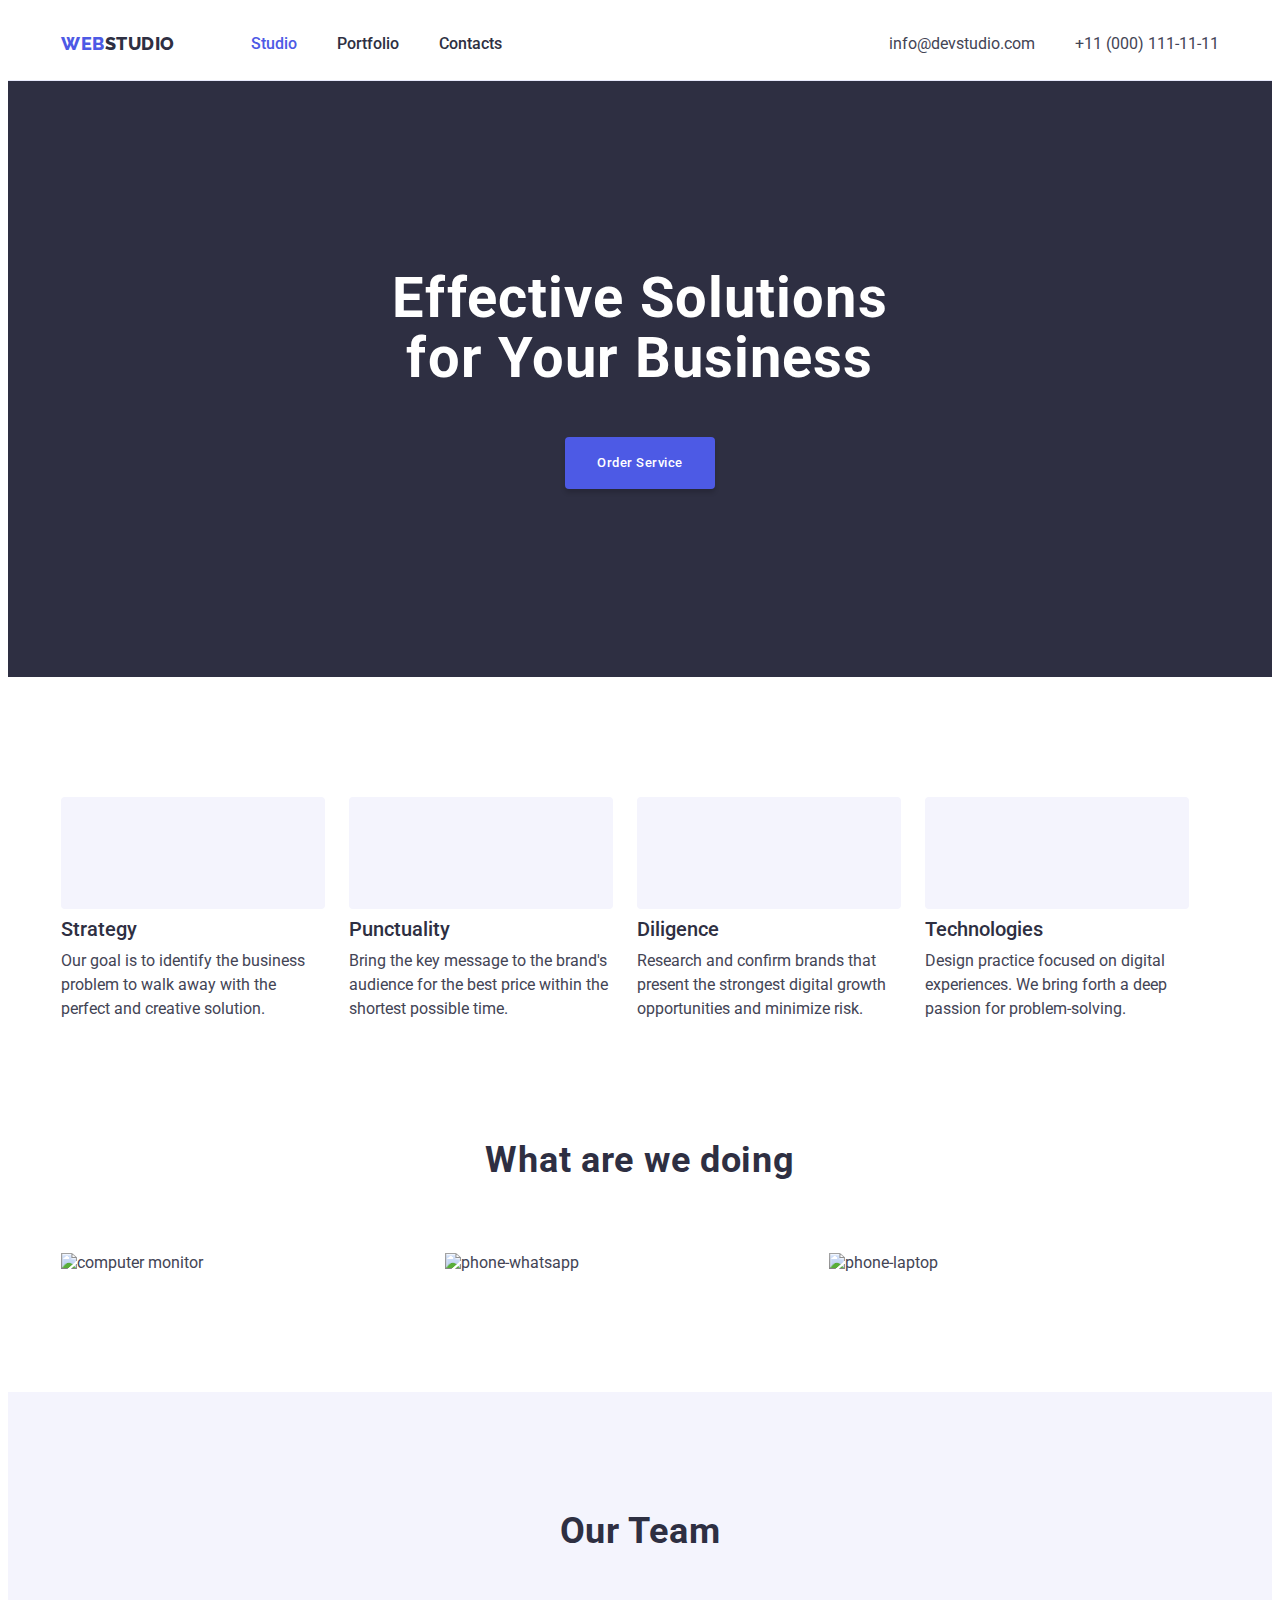
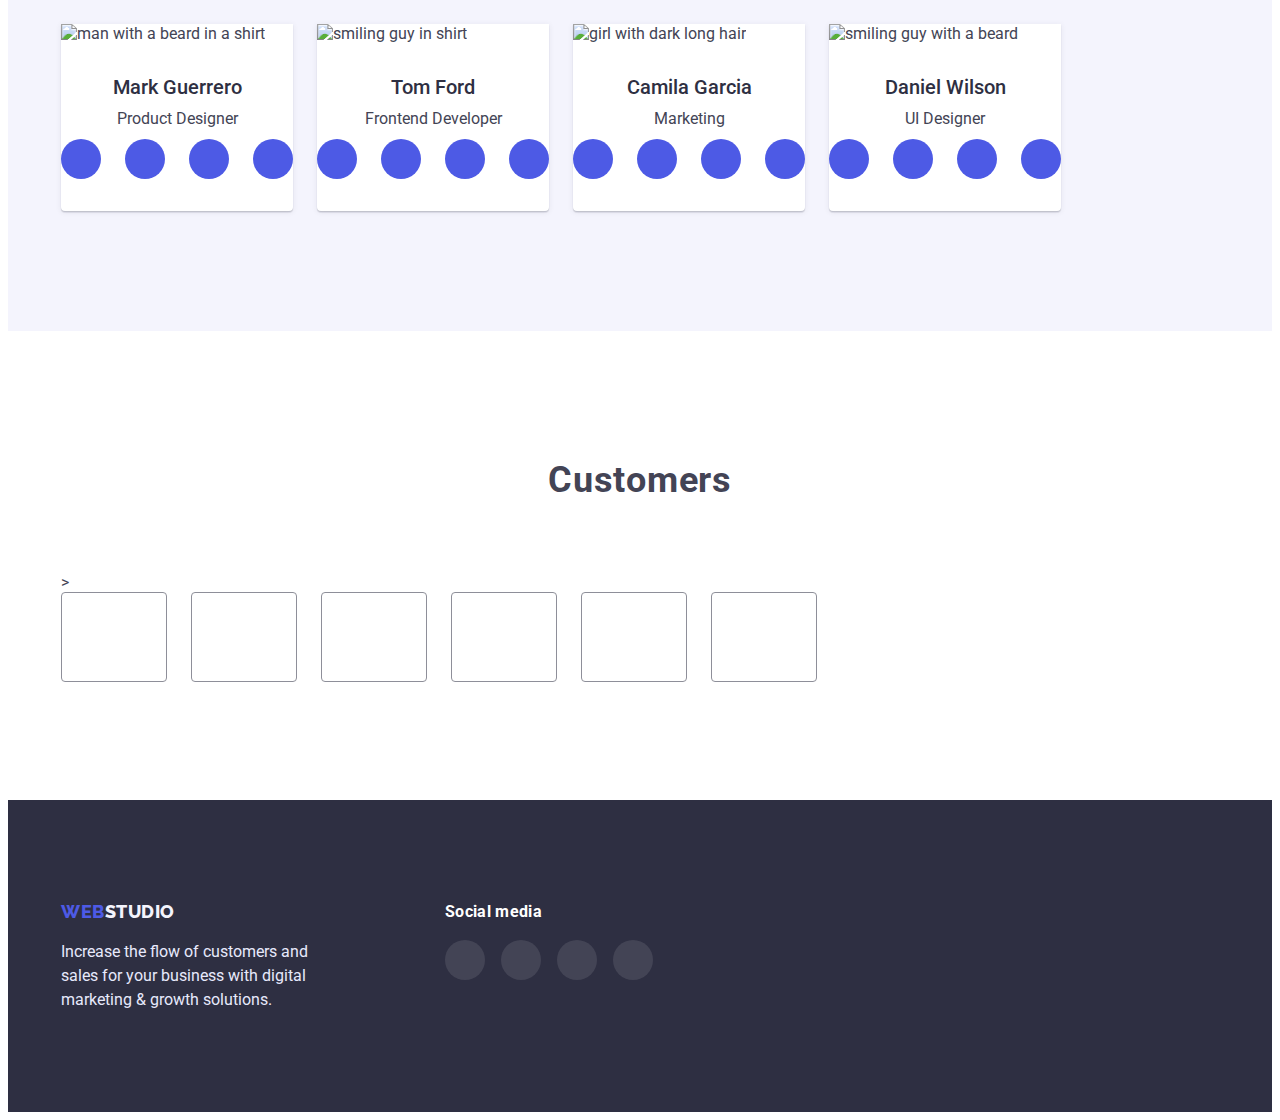
==== index.html @ fc697bbf "svg update" ====
<!DOCTYPE html>
<html lang="en">
<head>
    <meta charset="UTF-8">
    <meta http-equiv="X-UA-Compatible" content="IE=edge">
    <meta name="viewport" content="width=device-width, initial-scale=1.0">
    <title>Studio</title>
    <link rel="preconnect" href="https://fonts.googleapis.com">
    <link rel="preconnect" href="https://fonts.gstatic.com" crossorigin>
    <link href="https://fonts.googleapis.com/css2?family=Raleway:wght@800&family=Roboto:wght@400;500;700&display=swap" rel="stylesheet">
    <link rel="stylesheet" href="https://cdnjs.cloudflare.com/ajax/libs/modern-normalize/1.1.0/modern-normalize.min.css" integrity="sha512-wpPYUAdjBVSE4KJnH1VR1HeZfpl1ub8YT/NKx4PuQ5NmX2tKuGu6U/JRp5y+Y8XG2tV+wKQpNHVUX03MfMFn9Q==" crossorigin="anonymous" referrerpolicy="no-referrer" />
    <link rel="stylesheet" href="./css/styles.css" />
</head>
<body>
    <header class="header">
        <div class="container header-container">
    <nav class="header-navigation">
    <a class="header-logo logo link" href="./index.html">WEB<span class="logo-color">STUDIO</span></a>
<ul class="header-list list">
    <li class="header-item"><a class="header-link current" href="./index.html">Studio</a></li>
    <li class="header-item"><a class="header-link" href="./portfolio.html">Portfolio</a></li>
    <li class="header-item"><a class="header-link" href="">Contacts</a></li>
</ul>
</nav>
<address class="header-address cont">
    <ul class="address-list list">
    <li class="address-item"><a class="contact-link link" href="mailto:info@devstudio.com">info@devstudio.com</a></li>
    <li class="address-item"><a class="address-link link" href="tel:+110001111111">+11 (000) 111-11-11</a></li>
    </ul>
</address>
        </div>
       </header>
    <main>
        <section class="hero">
            <div class="container hero-container">
            <h1 class="hero-title">Effective Solutions for Your Business</h1>
            <button class="hero-btn btn" type="button">Order Service</button>
        </div>
        </section>
        <section class="about">
            <div class="container">
            <h2 class="visually-hidden">Information</h2>
<div class="about-soc-list">
    <ul class="about-icon list">
    <li class="about-item-icon"><svg class="about-soc-item" width="64" height="64">
        <use href="./images/sprite.svg#icon-antenna"></use>
          </svg></li>
    <li class="about-item-icon"><svg class="about-soc-item" width="64" height="64">
        <use href="./images/sprite.svg#icon-clock"></use>
          </svg></li>
    <li class="about-item-icon"><svg class="about-soc-item" width="64" height="64">
        <use href="./images/sprite.svg#icon-diagram"></use>
          </svg></li>
    <li class="about-item-icon"><svg class="about-soc-item" width="64" height="64">
        <use href="./images/sprite.svg#icon-astronaut"></use>
          </svg></li>
    </ul>
</div>
            <ul class="about-list list">
                <li class="about-item">
                    <h3 class="about-title title">Strategy</h3>
                        <p class="about-text text">Our goal is to identify the business problem to walk away with the perfect and creative solution.</p>
                </li>
                <li class="about-item">
                    <h3 class="about-title title">Punctuality</h3>
                        <p class="about-text text">Bring the key message to the brand's audience for the best price within the shortest possible time.</p>
                </li>
                <li class="about-item">
                    <h3 class="about-title title">Diligence</h3>
                        <p class="about-text text">Research and confirm brands that present the strongest digital growth opportunities and minimize risk.</p>
                </li>
                <li class="about-item">
                    <h3 class="about-title title">Technologies</h3>
                        <p class="about-text text">Design practice focused on digital experiences. We bring forth a deep passion for problem-solving.</p>
                </li>
            </ul>
            </div>
        </section>
        <section class="doing">
            <div class="container">
            <h2 class="doing-title">What are we doing</h2>
            <ul class="doing-list list">
            <li class="doing-item"><img class="doing-pic" src="./images/monitor.jpg" alt="computer monitor" width="360"></li>
            <li class="doing-item"><img class="doing-pic" src="./images/phone-whatsapp.jpg" alt="phone-whatsapp" width="360"></li>
            <li class="doing-item"><img class="doing-pic" src="./images/phone-laptop.jpg" alt="phone-laptop" width="360"></li>
            </ul>
            </div>
        </section>
        <section class="team">
            <div class="container">
            <h2 class="team-title">Our Team</h2>
            <ul class="team-list list">
             <li class="team-item"><img src="./images/mark.jpg" alt="man with a beard in a shirt" width="264">
                <div class="team-item-wrap">
                <h3 class="team-title-after title">Mark Guerrero</h3>
                <p class="team-text text">Product Designer</p>
            <ul class="team-soc-list list">
                <li class="team-soc-item"><a class="team-soc-link link" href="">
                    <svg class="team-soc-icon" width="16" height="16">
                        <use href="./images/sprite.svg#icon-instagram1"></use></svg>
                    </a></li>
                <li class="team-soc-item"><a class="team-soc-link link" href="">
                    <svg class="team-soc-icon" width="16" height="16">
                        <use href="./images/sprite.svg#icon-twitter1"></use></svg>
                </a></li>
                <li class="team-soc-item"><a class="team-soc-link link" href="">
                    <svg class="team-soc-icon" width="16" height="16">
                        <use href="./images/sprite.svg#icon-facebook1"></use></svg>   
                </a></li>
                <li class="team-soc-item"><a class="team-soc-link link" href="">
                    <svg class="team-soc-icon" width="16" height="16">
                        <use href="./images/sprite.svg#icon-linkedin"></use></svg>
                </a></li>
            </ul>        
            </div></li>
             <li class="team-item"><img src="./images/tom.jpg" alt="smiling guy in shirt" width="264">
                <div class="team-item-wrap">
                <h3 class="team-title-after title">Tom Ford</h3>
                <p class="team-text text">Frontend Developer</p>
                <ul class="team-soc-list list">
                    <li class="team-soc-item"><a class="team-soc-link link" href="">
                        <svg class="team-soc-icon" width="16" height="16">
                            <use href="./images/sprite.svg#icon-instagram1"></use></svg>
                        </a></li>
                    <li class="team-soc-item"><a class="team-soc-link link" href="">
                        <svg class="team-soc-icon" width="16" height="16">
                            <use href="./images/sprite.svg#icon-twitter1"></use></svg>
                    </a></li>
                    <li class="team-soc-item"><a class="team-soc-link link" href="">
                        <svg class="team-soc-icon" width="16" height="16">
                            <use href="./images/sprite.svg#icon-facebook1"></use></svg>   
                    </a></li>
                    <li class="team-soc-item"><a class="team-soc-link link" href="">
                        <svg class="team-soc-icon" width="16" height="16">
                            <use href="./images/sprite.svg#icon-linkedin"></use></svg>
                    </a></li>
                </ul> 
                        </div></li>
             <li class="team-item"><img src="./images/camila.jpg" alt="girl with dark long hair" width="264">
               <div class="team-item-wrap">
                <h3 class="team-title-after title">Camila Garcia</h3>
                <p class="team-text text">Marketing</p>
                <ul class="team-soc-list list">
                    <li class="team-soc-item"><a class="team-soc-link link" href="">
                        <svg class="team-soc-icon" width="16" height="16">
                            <use href="./images/sprite.svg#icon-instagram1"></use></svg>
                        </a></li>
                    <li class="team-soc-item"><a class="team-soc-link link" href="">
                        <svg class="team-soc-icon" width="16" height="16">
                            <use href="./images/sprite.svg#icon-twitter1"></use></svg>
                    </a></li>
                    <li class="team-soc-item"><a class="team-soc-link link" href="">
                        <svg class="team-soc-icon" width="16" height="16">
                            <use href="./images/sprite.svg#icon-facebook1"></use></svg>   
                    </a></li>
                    <li class="team-soc-item"><a class="team-soc-link link" href="">
                        <svg class="team-soc-icon" width="16" height="16">
                            <use href="./images/sprite.svg#icon-linkedin"></use></svg>
                    </a></li>
                </ul> 
            </div></li>
             <li class="team-item"><img src="./images/daniel.jpg" alt="smiling guy with a beard" width="264">
                <div class="team-item-wrap">
                <h3 class="team-title-after title">Daniel Wilson</h3>
                <p class="team-text text">UI Designer</p>
                <ul class="team-soc-list list">
                    <li class="team-soc-item"><a class="team-soc-link link" href="">
                        <svg class="team-soc-icon" width="16" height="16">
                            <use href="./images/sprite.svg#icon-instagram1"></use></svg>
                        </a></li>
                    <li class="team-soc-item"><a class="team-soc-link link" href="">
                        <svg class="team-soc-icon" width="16" height="16">
                            <use href="./images/sprite.svg#icon-twitter1"></use></svg>
                    </a></li>
                    <li class="team-soc-item"><a class="team-soc-link link" href="">
                        <svg class="team-soc-icon" width="16" height="16">
                            <use href="./images/sprite.svg#icon-facebook1"></use></svg>   
                    </a></li>
                    <li class="team-soc-item"><a class="team-soc-link link" href="">
                        <svg class="team-soc-icon" width="16" height="16">
                            <use href="./images/sprite.svg#icon-linkedin"></use></svg>
                    </a></li>
                </ul> 
            </div></li>
            </ul>
            </div>
            </section>
            <section class="customers">
                <div class="container">
                <h2 class="customer-title">Customers</h2>>
                    <ul class="customer-list list">
                        <li class="customer-item"><a class="customer-link link" href="">
                                <svg class="customer-soc-list" width="104" height="56">
                                    <use href="./images/sprite.svg#icon-group"></use>
                                </svg>
                            </a>
                        </li>
                        <li class="customer-item"><a class="customer-link link" href="">
                                <svg class="customer-soc-list" width="104" height="56">
                                <use href="./images/sprite.svg#icon-group1"></use>
                                </svg>
                            </a>
                        </li>
                        <li class="customer-item"><a class="customer-link link" href="">
                                <svg class="customer-soc-list" width="104" height="56">
                                    <use href="./images/sprite.svg#icon-Object"></use>
                                </svg>
                            </a>
                        </li>
                        <li class="customer-item"><a class="customer-link link" href="">
                                <svg class="customer-soc-list" width="104" height="56">
                                    <use href="./images/sprite.svg#icon-group2"></use>
                                </svg>
                            </a>
                        </li>
                        <li class="customer-item"><a class="customer-link link"href="">
                                <svg class="customer-soc-list" width="104" height="56">
                                    <use href="./images/sprite.svg#icon-Logo"></use>
                                </svg>
                            </a>
                        </li>
                        <li class="customer-item"><a class="customer-link link" href="">
                                <svg class="customer-soc-list" width="104" height="56">
                                     <use href="./images/sprite.svg#icon-Logo1"></use>
                                </svg>
                            </a>
                        </li>
                    </ul>
                </h2>
                </div>
            </section>
    </main>
    <footer>
        <section class="footer">
        <div class="container footer-duble">
            <div class="footer-left">
        <a class="footer-logo logo link" href="./index.html">WEB<span class="logo">STUDIO</span></a>
        <p class="footer-text text">
            Increase the flow of customers and sales for your business with digital marketing & growth solutions.
        </p>
        </div>
        <div class="footer-right">
            <h2 class="footer-title">Social media</h2>
            <ul class="footer-soc-list list">
                <li class="footer-soc-item"><a class="footer-soc-link link" href="">
                    <svg class="footer-soc-icon" width="24" hight="24">
                    <use href="./images/sprite.svg#icon-instagram1"></use></svg>
                    </a></li>
                <li class="footer-soc-item"><a class="footer-soc-link link" href="">
                    <svg class="footer-soc-icon" width="24" hight="24">
                    <use href="./images/sprite.svg#icon-twitter"></use></svg>
                     </a></li>
                <li class="footer-soc-item"><a class="footer-soc-link link" href="">
                    <svg class="footer-soc-icon" width="24" hight="24">
                    <use href="./images/sprite.svg#icon-facebook"></use></svg>
                    </a></li>
                <li class="footer-soc-item"><a class="footer-soc-link link" href="">
                    <svg class="footer-soc-icon" width="24" hight="24">
                     <use href="./images/sprite.svg#icon-linkedin"></use></svg>
                    </a></li>
        </div>
        </div>
        </section>
    </footer>
</body>
</html>
---- css/styles.css ----
:root {
--color-title: #2E2F42;
--color-action: #4D5AE5;
--color-btn-invert: #FFFFFF;
}
body {
font-family: 'Roboto', sans-serif;
font-size: 16px;
color: #434455;
}
.container {
width: 100%;
max-width: 1158px;
padding-left: 15px;
padding-right: 15px;
margin: 0 auto;
}
.list { 
list-style: none;
}
.link {
text-decoration: none;
}
p, h1, h2, h3 {
margin: 0;
}
ul {
margin: 0;
padding-left: 0;
}
.title {
font-weight: 500;
font-size: 20px;
line-height: 1.2;
color: var(--color-title);
}
.text {
font-weight: 400;
line-height: 1.5;
color: #434455;
}
.btn {
font-family: 'Roboto', sans-serif;
font-weight: 500;
line-height: 1.5;
letter-spacing: 0.04em;
color: var(--color-action);
border-radius: 4px;
cursor: pointer;
}

/*--------------------HEADER-------------*/

.header {
display: flex;
background: #FFFFFF;
border-bottom: 1px solid #E7E9FC;
}
.header-container {
display: flex;
  
}
.header-navigation {
display: flex;
align-items: center;
margin-right: auto;
}
.logo {
font-family: 'Raleway', sans-serif;
font-weight: 800;
font-size: 18px;
line-height: 1.33;
letter-spacing: 0.03em;
text-transform: uppercase;
color: #F4F4FD;
}
.header-logo {
color: #4D5AE5;
margin-right: 76px;
}
.logo-color {
color: #2E2F42;
}
.header-list {
display: flex;
}
.header-list .header-item:last-child {
margin-right: 0;
}

.header-item {
margin-right: 40px;}



.header-link {
display: block;
padding-top: 24px;
padding-bottom: 24px;

font-weight: 500;
line-height: 1.5;
color: #2E2F42;
text-decoration: none;
}
.header-link:hover,
.header-link:focus {
color: var(--color-action); 
}
.header-link.current {
color: var(--color-action); 
}

.cont {
display: flex;
align-items:center;
}
.address-list {
display: flex;  
}
.address-item {

}
.address-list .address-item + .address-item {
margin-left: 40px;
}
.contact-link {
font-style: normal;
line-height: 1.5;
color: #434455;
}
.contact-link:hover,
.contact-link:focus {
color: var(--color-action);
}
.address-link {
line-height: 1.5;
color: #434455;
font-style: normal;
}

/* ------------HERO--------- */

.hero {
max-width: 1440px;
margin: 0 auto;
padding-top: 188px;
padding-bottom: 188px;
background-color: #2E2F42;
background-image: linear-gradient(rgba(46, 47, 66, 0.7), rgba(46, 47, 66, 0.7)),
url(../images/hero_bg.jpg);
background-repeat: no-repeat;
background-position: center;
background-size: cover;
flex-grow: 1;
}
.hero-container {
width: 500px;
margin-right: auto;
margin-left: auto;
padding-left: 0;
padding-right: 0; 
}
.hero-title {
font-size: 56px;
line-height: 1.07;
text-align: center;
letter-spacing: 0.02em;
color: #FFFFFF;
}
  
.hero-btn {
margin-top: 48px;
text-align: center;
display: flex;
flex-direction: row;
align-items: flex-start;
padding: 16px 32px;
margin-right: auto;
margin-left: auto;
border: none;
color: var(--color-btn-invert);
background: var(--color-action);
box-shadow: 0px 4px 4px rgba(0, 0, 0, 0.15);

}
.hero-btn:hover,
.hero-btn:focus {
background-color:#404BBF
}


/* ---------------ABOUT---------------------- */


.about-soc-list {
  display: flex;
  gap: 24px;
  
}
.about-icon {
display: flex;
justify-content: center;
align-items: center;
gap: 24px;
}
.about-item-icon {
  display: flex;
  width: 264px;
  height: 112px;
  border-radius: 4px;
  background-color:  #F4F4FD;
  border-radius: 4px;
  margin-bottom: 8px;
  justify-content: center;
  align-items: center;
}

.about-soc-item {
  display: flex;
}



.about {
padding-top: 120px;
padding-bottom: 120px; 
}
.visually-hidden {
position: absolute;
width: 1px;
height: 1px;
margin: -1px;
border: 0;
padding: 0;
white-space: nowrap;
clip-path: inset(100%);
clip: rect(0 0 0 0);
overflow: hidden;
}
.about-list {
display: flex;
flex-wrap: wrap;
}

.about-item {
margin-right: 24px;
width: 264px;
}
.about-item:last-child {
margin-right: 0;
}
.about-title {
margin-bottom: 8px;
}
.title {
}
.about-text {
}
.text {
}
/* -----------------DOING------------------- */
.doing {
padding-bottom: 120px;
}
.doing-title {
display: flex;
justify-content: center;
margin-bottom: 72px; 
font-size: 36px;
line-height: 1.11;
letter-spacing: 0.02em;
color: var(--color-title);
}
.doing-list {
display: flex;
flex-wrap: wrap;
}
.doing-item {
margin-right: 24px;
}
.doing-item:last-child {
margin-right: 0;
}
.doing-pic {
display: block;
}
/* ------------------TEAM-------------------- */

.team {
padding-bottom: 120px;
background: #F4F4FD;
padding-top: 120px;
}
.team-title {
display: flex;
justify-content: center;
margin-bottom: 72px;
font-size: 36px;
line-height: 1.11;
letter-spacing: 0.02em;
color: var(--color-title);
}
.team-list {
display: flex;
flex-wrap: wrap;
}
.team-item {
margin-right: 24px;
background: #FFFFFF;
box-shadow: 0px 1px 6px rgba(46, 47, 66, 0.08), 0px 1px 1px rgba(46, 47, 66, 0.16), 0px 2px 1px rgba(46, 47, 66, 0.08);
border-radius: 0px 0px 4px 4px;
}
.team-item:last-child {
margin-right: 0;
}
.team-item-wrap {
 padding-top: 32px;
 padding-bottom: 32px;
}
.team-title-after {
display: flex;
justify-content: center;
margin-bottom: 8px;
}

.team-text {
display: flex;
justify-content: center;
margin-bottom: 8px;
}
.team-soc-list {
  display: flex;
  justify-content: center;
  align-items: center;
  gap: 24px;
}

.team-soc-item {
}
.team-soc-link {
width: 40px;
height: 40px;
border-radius: 50%;
display: flex;
justify-content: center;
background-color: var(--color-action);
fill: #F4F4FD;
justify-content: center;
align-items: center;
}
.team-soc-link:hover,
.team-soc-link:focus {
  background-color: #404BBF;
}
/*---------CUSTOMERS--------------------*/

.customers {
padding-top: 130px;
padding-bottom: 120px;
}
.customer-title {
display: flex;
justify-content: center;
align-items: center;
font-size: 36px;
line-height: 1.11;
text-align: center;
letter-spacing: 0.02em;
margin-bottom: 72px;
}
.customer-list {
display: flex;
gap: 24px;  
}

.customer-item {
display: flex;
width: calc((100%-168px)/6);
height: 88px;

}

.customer-link {
display: flex;
width: 100%;
height: 100%;
border: 1px solid #8E8F99;
border-radius: 4px;
justify-content: center;
align-items: center;

}
.customer-soc-list {
fill: #8E8F99;

}
.customer-link:is(:hover,:focus) {
border: 1px solid #404BBF;
}
.customer-link:is(:hover,:focus) .customer-soc-list {
fill: #404BBF;
}

/* ------------------FOOTER------------- */ 
.footer {
padding-top: 100px;
padding-bottom: 100px;
background: #2E2F42;
}
.footer-duble {
display: flex;
}
.footer-left {
 margin-right: 120px;
}
.footer-logo {
display: inline-block;
color: #4D5AE5;
margin-bottom: 16px;
background: #2E2F42;
}

.footer-text {
max-width: 264px;
max-height: 110px;
color: #E7E9FC;
background: #2E2F42;
}
.footer-soc-list {
 display: flex;
 gap: 16px;
}
.footer-soc-item {
width: 40px;
height: 40px;
border-radius: 50%;
display: flex;
justify-content: center;
align-items: center;
background: rgba(255, 255, 255, 0.1);
}
.footer-soc-item:hover,
.footer-soc-item:focus {
background-color: #31D0AA;
}
.footer-soc-link {
  display: flex;
  justify-content: center;
  align-items: center;
  gap: 16px;
}
.footer-soc-icon {
fill: #F4F4FD;
}
.footer-icon {
display: flex;
}
.footer-title {
font-size: 16px;
line-height: 1.5;
letter-spacing: 0.02em;
color: #FFFFFF;
margin-bottom: 16px;
}


.footer-right {
display: block;
}

/* ------------------PORTFOLIO----------- */
.gallery {
display: flex;
padding-top: 96px;
padding-bottom: 120px;
}
.gallery-nav {
display: flex;
margin-right: auto;
margin-left: auto;
justify-content: center;
margin-bottom: 72px;
}
.gallery-item {
margin-right: 24px;
}

.gallery-item:last-child {
  margin-right: 0;
}
.gallery-btn {
  display: flex;
flex-direction: row;
justify-content: center;
align-items: center;
padding: 12px 24px;
background: #F4F4FD;
border: 1px solid #E7E9FC;
border-radius: 4px;
}
.gallery-btn:hover,
.gallery-btn:focus {
color: var(--color-btn-invert);
background: #404BBF;
border: #404bbf;
box-shadow: 0px 3px 1px rgba(0, 0, 0, 0.1), 0px 2px 1px rgba(0, 0, 0, 0.08), 0px 2px 2px rgba(0, 0, 0, 0.12);
}
.gallery-list {
display: flex;
flex-wrap: wrap; 
}
.gallery-item-wrap {
  padding-top: 32px;
  padding-bottom: 32px;
  padding-left: 16px;
  border-right: 0.5px solid #E7E9FC;
border-bottom: 0.5px solid #E7E9FC;
border-left: 0.5px solid #E7E9FC;
box-sizing: border-box;

}

.gallery-item-second {
margin-right: 24px;
margin-bottom: 48px;
max-width: 360px;
background: #FFFFFF;

 }
 .gallery-item-second:hover,
 .gallery-item-second:focus {
  box-shadow: 0px 1px 6px rgba(46, 47, 66, 0.08), 0px 1px 1px rgba(46, 47, 66, 0.16), 0px 2px 1px rgba(46, 47, 66, 0.08);
 }
.gallery-item-second:nth-child(3n) {
margin-right: 0;
}
.gallery-item-second:nth-last-child(-n+3) {
margin-bottom: 0;
}
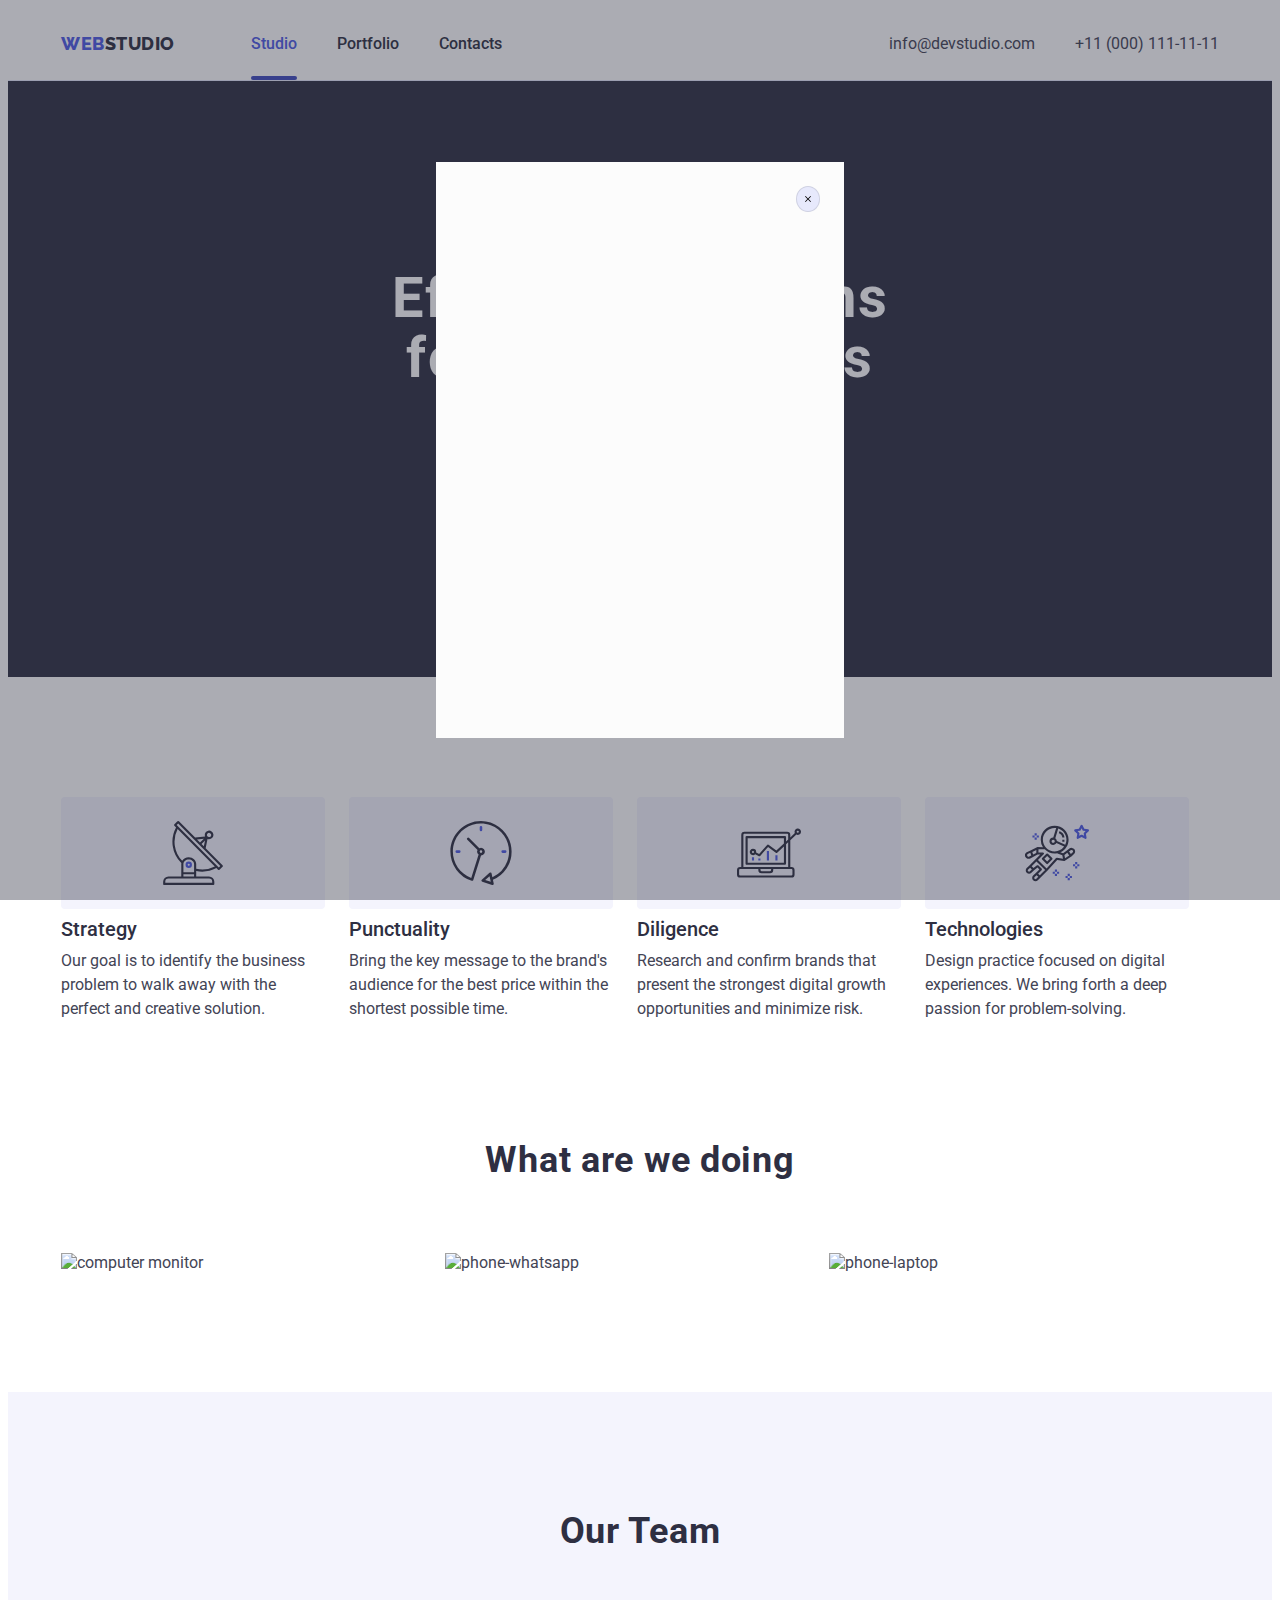
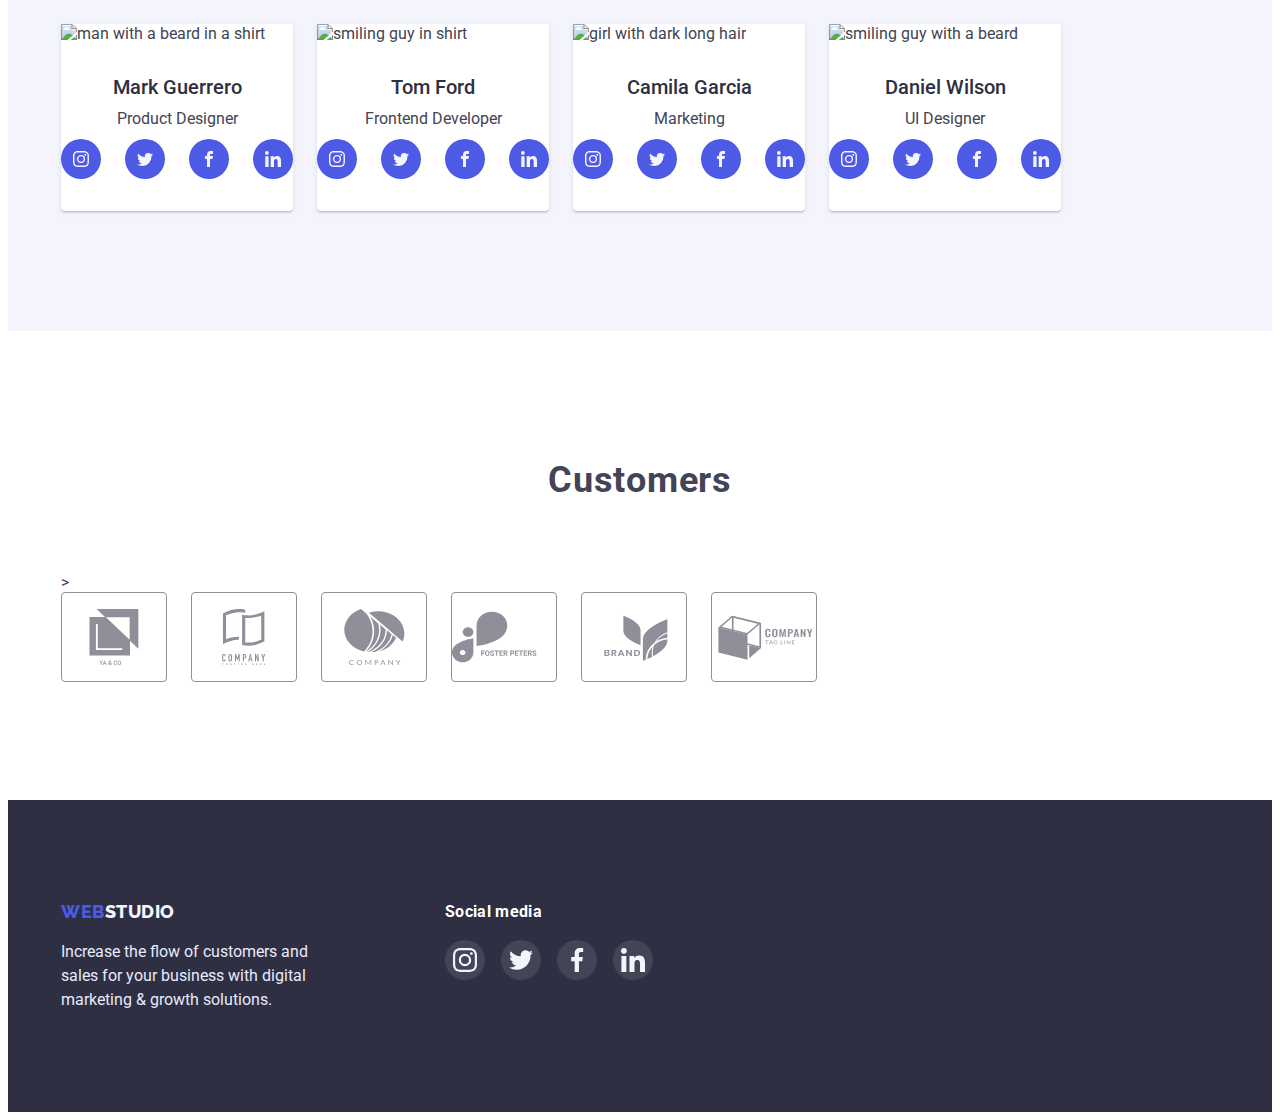
==== commit f91f56dc: "hw-5" ====
--- a/index.html
+++ b/index.html
@@ -34,7 +34,7 @@
         <section class="hero">
             <div class="container hero-container">
             <h1 class="hero-title">Effective Solutions for Your Business</h1>
-            <button class="hero-btn btn" type="button">Order Service</button>
+            <button class="hero-btn btn" type="button" data-modal-open>Order Service</button>
         </div>
         </section>
         <section class="about">
@@ -243,24 +243,34 @@
             <h2 class="footer-title">Social media</h2>
             <ul class="footer-soc-list list">
                 <li class="footer-soc-item"><a class="footer-soc-link link" href="">
-                    <svg class="footer-soc-icon" width="24" hight="24">
+                    <svg class="footer-soc-icon" width="24" height="24">
                     <use href="./images/sprite.svg#icon-instagram1"></use></svg>
                     </a></li>
                 <li class="footer-soc-item"><a class="footer-soc-link link" href="">
-                    <svg class="footer-soc-icon" width="24" hight="24">
+                    <svg class="footer-soc-icon" width="24" height="24">
                     <use href="./images/sprite.svg#icon-twitter"></use></svg>
                      </a></li>
                 <li class="footer-soc-item"><a class="footer-soc-link link" href="">
-                    <svg class="footer-soc-icon" width="24" hight="24">
+                    <svg class="footer-soc-icon" width="24" height="24">
                     <use href="./images/sprite.svg#icon-facebook"></use></svg>
                     </a></li>
                 <li class="footer-soc-item"><a class="footer-soc-link link" href="">
-                    <svg class="footer-soc-icon" width="24" hight="24">
+                    <svg class="footer-soc-icon" width="24" height="24">
                      <use href="./images/sprite.svg#icon-linkedin"></use></svg>
                     </a></li>
         </div>
         </div>
         </section>
     </footer>
+    
+    <div class="backdrop" data-modal>
+        <div class="modal">
+            <button type="button" class="modal-close-btn" data-modal-close>
+            <svg class="modal-close-btn-icon" width="8" height="8">
+                <use href="./images/sprite.svg#icon-close"></use>
+            </svg>
+        </button></div>
+    </div>
+    <script src="./js/modal.js"></script>
 </body>
 </html>--- a/css/styles.css
+++ b/css/styles.css
@@ -89,7 +89,8 @@
 }
 
 .header-item {
-margin-right: 40px;}
+margin-right: 40px;
+position: relative;}
 
 
 
@@ -106,9 +107,20 @@
 .header-link:hover,
 .header-link:focus {
 color: var(--color-action); 
+transition: color 250ms cubic-bezier(0.4, 0, 0.2, 1);
 }
 .header-link.current {
 color: var(--color-action); 
+}
+.header-link.current::after {
+display: block;
+content: "";
+background: #404BBF;
+border-radius: 2px;
+height: 4px;
+width: 100%;
+position: absolute;
+bottom: 0;
 }
 
 .cont {
@@ -128,10 +140,13 @@
 font-style: normal;
 line-height: 1.5;
 color: #434455;
+transition: color 250ms cubic-bezier(0.4, 0, 0.2, 1);
 }
 .contact-link:hover,
 .contact-link:focus {
 color: var(--color-action);
+
+
 }
 .address-link {
 line-height: 1.5;
@@ -182,6 +197,7 @@
 color: var(--color-btn-invert);
 background: var(--color-action);
 box-shadow: 0px 4px 4px rgba(0, 0, 0, 0.15);
+transition: background-color 250ms cubic-bezier(0.4, 0, 0.2, 1);
 
 }
 .hero-btn:hover,
@@ -253,8 +269,7 @@
 .about-title {
 margin-bottom: 8px;
 }
-.title {
-}
+
 .about-text {
 }
 .text {
@@ -348,6 +363,7 @@
 fill: #F4F4FD;
 justify-content: center;
 align-items: center;
+transition: background-color 250ms cubic-bezier(0.4, 0, 0.2, 1);
 }
 .team-soc-link:hover,
 .team-soc-link:focus {
@@ -389,7 +405,8 @@
 border-radius: 4px;
 justify-content: center;
 align-items: center;
-
+transition: fill 250ms cubic-bezier(0.4, 0, 0.2, 1);
+transition: border 250ms cubic-bezier(0.4, 0, 0.2, 1);
 }
 .customer-soc-list {
 fill: #8E8F99;
@@ -432,23 +449,27 @@
  gap: 16px;
 }
 .footer-soc-item {
-width: 40px;
-height: 40px;
 border-radius: 50%;
 display: flex;
 justify-content: center;
 align-items: center;
 background: rgba(255, 255, 255, 0.1);
-}
-.footer-soc-item:hover,
-.footer-soc-item:focus {
-background-color: #31D0AA;
-}
+
+}
+
 .footer-soc-link {
   display: flex;
   justify-content: center;
   align-items: center;
   gap: 16px;
+  width: 40px;
+height: 40px;
+border-radius: 50%;
+transition: background-color 250ms cubic-bezier(0.4, 0, 0.2, 1); 
+}
+.footer-soc-link:hover,
+.footer-soc-link:focus {
+background-color: #31D0AA;
 }
 .footer-soc-icon {
 fill: #F4F4FD;
@@ -498,6 +519,7 @@
 background: #F4F4FD;
 border: 1px solid #E7E9FC;
 border-radius: 4px;
+transition: background-color 250ms cubic-bezier(0.4, 0, 0.2, 1); 
 }
 .gallery-btn:hover,
 .gallery-btn:focus {
@@ -510,32 +532,115 @@
 display: flex;
 flex-wrap: wrap; 
 }
+
+.gallery-item-second {
+  margin-right: 24px;
+  margin-bottom: 48px;
+  max-width: 360px;
+  background: #FFFFFF;
+
+ 
+  
+   }
+   .gallery-item-second:hover,
+   .gallery-item-second:focus {
+    box-shadow: 0px 1px 6px rgba(46, 47, 66, 0.08), 0px 1px 1px rgba(46, 47, 66, 0.16), 0px 2px 1px rgba(46, 47, 66, 0.08);
+   }
+  .gallery-item-second:nth-child(3n) {
+  margin-right: 0;
+  }
+  .gallery-item-second:nth-last-child(-n+3) {
+  margin-bottom: 0;
+  }
+  .gallery-list-img {
+    position: relative;
+    overflow: hidden;
+  }
+  .gallery-text-after {
+position: absolute;
+width: 100%;
+height: 100%;
+overflow: auto;
+transform: translate(0, 100%);
+transition: transform 250ms cubic-bezier(0.4, 0, 0.2, 1);
+
+line-height: 1.5;
+letter-spacing: 0.02em;
+color: #F4F4FD;
+background: #4D5AE5;
+padding-top: 40px;
+padding-left: 32px;
+padding-right: 32px;
+left: 0;
+top: 0;
+  }
+  .gallery-link:hover .gallery-text-after,
+  .gallery-link:focus .gallery-text-after {
+    transform: translate(0, 0);
+  }
+  
 .gallery-item-wrap {
   padding-top: 32px;
   padding-bottom: 32px;
   padding-left: 16px;
-  border-right: 0.5px solid #E7E9FC;
-border-bottom: 0.5px solid #E7E9FC;
-border-left: 0.5px solid #E7E9FC;
+  border-right: 1px solid #E7E9FC;
+border-bottom: 1px solid #E7E9FC;
+border-left: 1px solid #E7E9FC;
 box-sizing: border-box;
-
-}
-
-.gallery-item-second {
-margin-right: 24px;
-margin-bottom: 48px;
-max-width: 360px;
-background: #FFFFFF;
-
+}
+
+ /* ------------MODAL WINDOW--------- */
+
+ .backdrop {
+  position: fixed;
+  top: 0;
+  left: 0;
+  width: 100%;
+  height: 100%;
+  background: rgba(46, 47, 66, 0.4);
+  z-index: 100;
+  transition: opacity 250ms  cubic-bezier(0.4, 0, 0.2, 1),
+  visibility 250ms  cubic-bezier(0.4, 0, 0.2, 1);
  }
- .gallery-item-second:hover,
- .gallery-item-second:focus {
-  box-shadow: 0px 1px 6px rgba(46, 47, 66, 0.08), 0px 1px 1px rgba(46, 47, 66, 0.16), 0px 2px 1px rgba(46, 47, 66, 0.08);
+ .backdrop.is-hidden {
+opacity: 0;
+visibility: hidden;
+pointer-events: none;
  }
-.gallery-item-second:nth-child(3n) {
-margin-right: 0;
-}
-.gallery-item-second:nth-last-child(-n+3) {
-margin-bottom: 0;
-}
-
+ .modal {
+  position: absolute;
+  top: 50%;
+  left: 50%;
+  transform: translate(-50%, -50%);
+  width: 408px;
+  height: 576px;  
+  background: #FCFCFC;
+
+ }
+.modal-close-btn {
+  position: absolute;
+  top: 24px;
+  right: 24px;
+  display: flex;
+  justify-content: center;
+  align-items: center;
+  width: 24px;
+  width: 24px;
+  cursor: pointer;
+  border-radius: 50%;
+background: #E7E9FC;
+border: 1px solid rgba(0, 0, 0, 0.1);
+padding: 8px;
+transition: background-color 250ms  cubic-bezier(0.4, 0, 0.2, 1);
+}
+.modal-close-btn:hover,
+.modal-close-btn:focus {
+  background-color: #404BBF;
+}
+.modal-close-btn-icon {
+  transition: fill 250ms  cubic-bezier(0.4, 0, 0.2, 1);
+}
+.modal-close-btn:hover .modal-close-btn-icon,
+.modal-close-btn:focus .modal-close-btn-icon {
+  fill: var(--color-btn-invert);
+}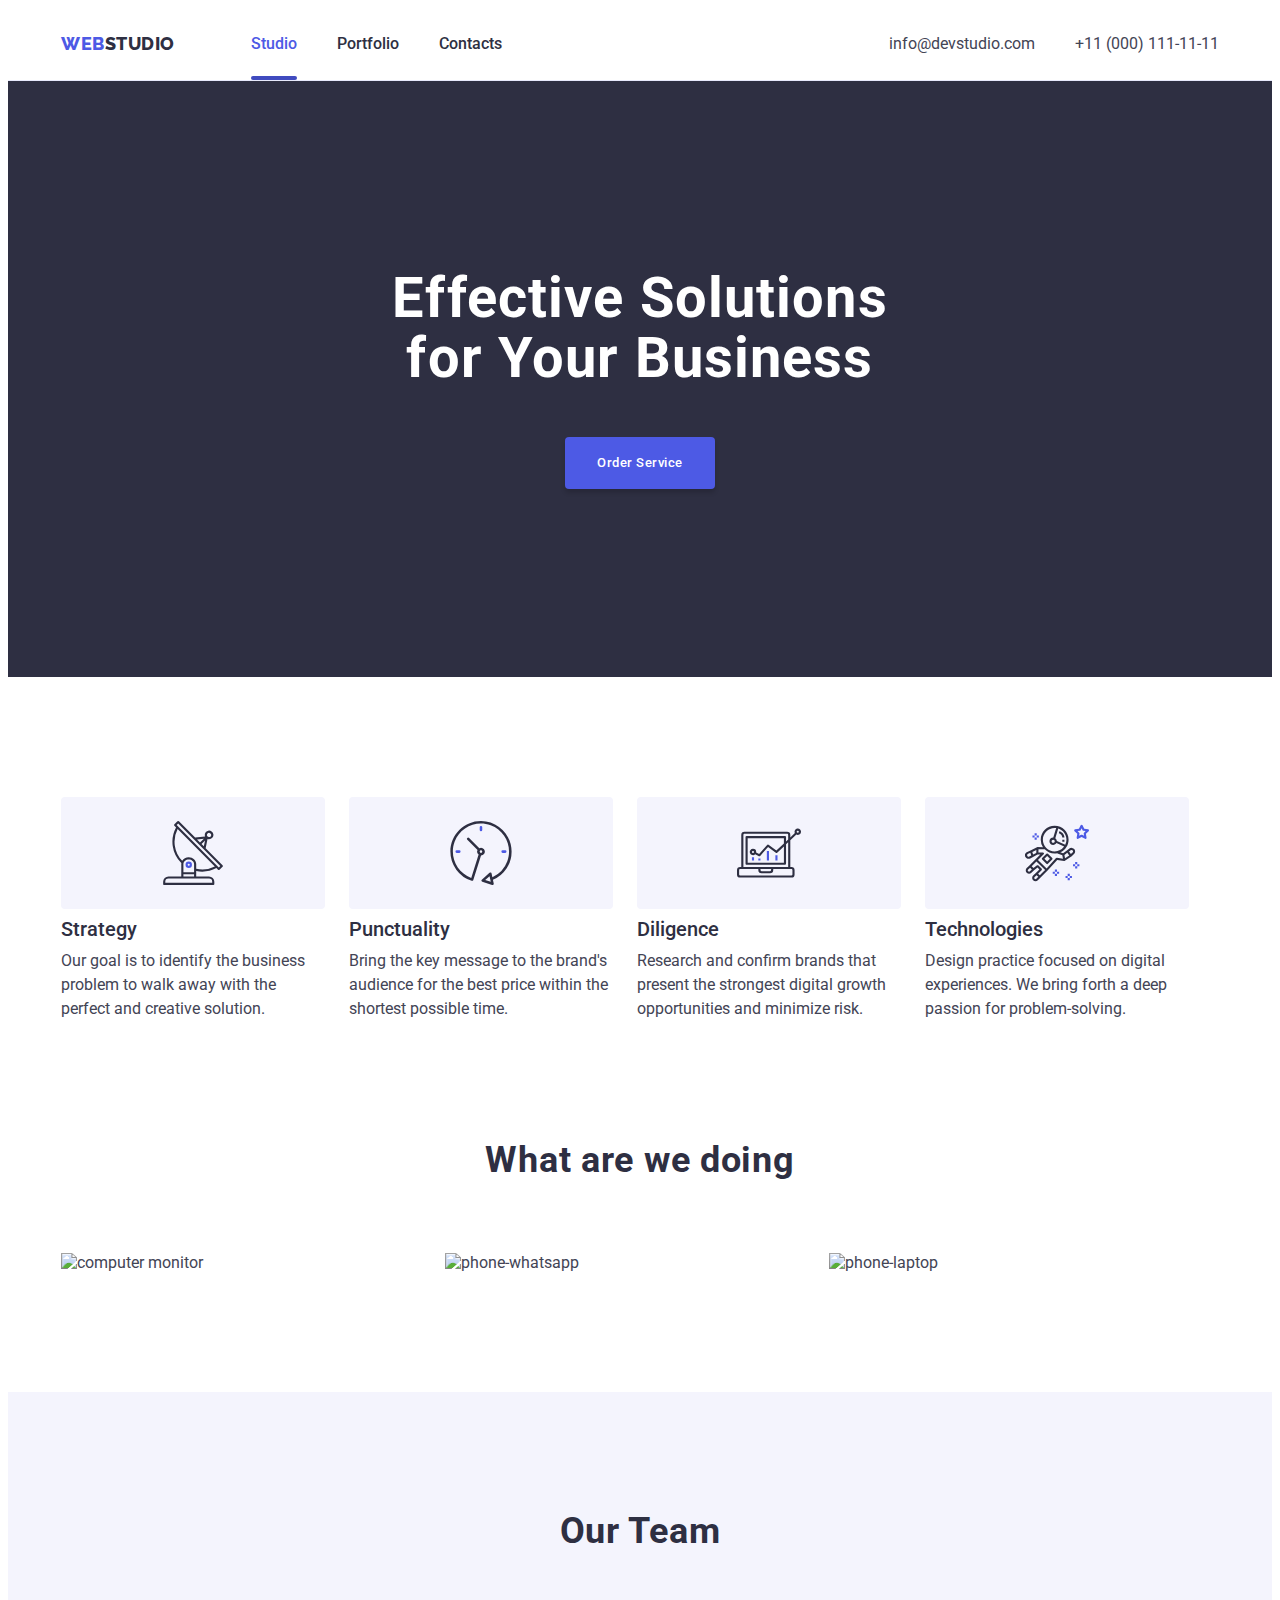
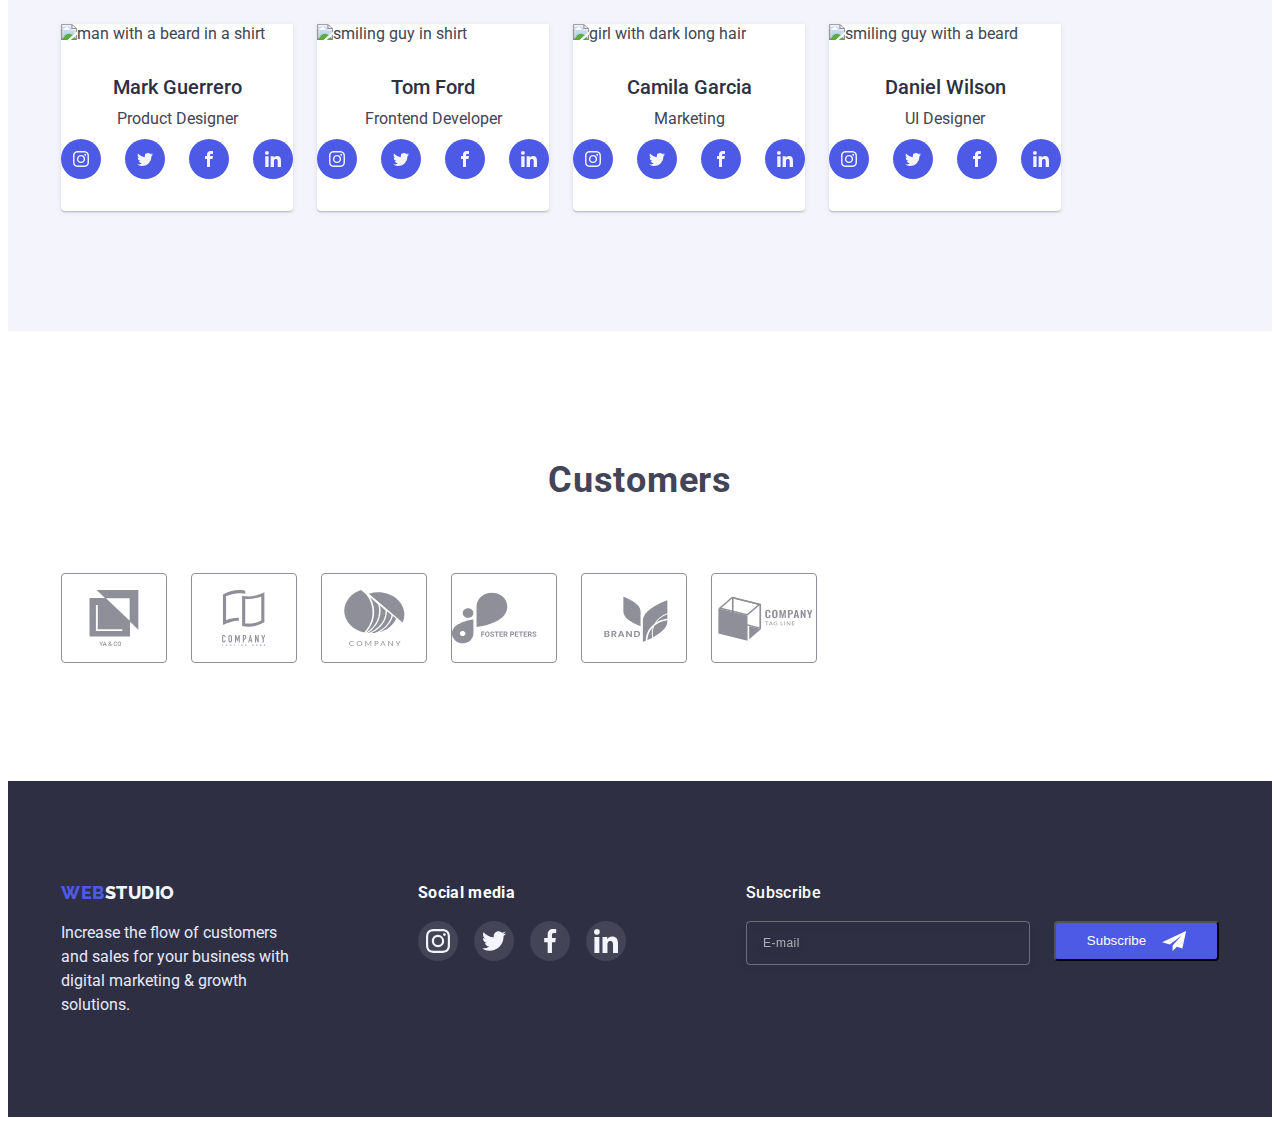
==== commit cf21b4d2: "hw-6" ====
--- a/index.html
+++ b/index.html
@@ -8,8 +8,8 @@
     <link rel="preconnect" href="https://fonts.googleapis.com">
     <link rel="preconnect" href="https://fonts.gstatic.com" crossorigin>
     <link href="https://fonts.googleapis.com/css2?family=Raleway:wght@800&family=Roboto:wght@400;500;700&display=swap" rel="stylesheet">
-    <link rel="stylesheet" href="https://cdnjs.cloudflare.com/ajax/libs/modern-normalize/1.1.0/modern-normalize.min.css" integrity="sha512-wpPYUAdjBVSE4KJnH1VR1HeZfpl1ub8YT/NKx4PuQ5NmX2tKuGu6U/JRp5y+Y8XG2tV+wKQpNHVUX03MfMFn9Q==" crossorigin="anonymous" referrerpolicy="no-referrer" />
-    <link rel="stylesheet" href="./css/styles.css" />
+    <link rel="stylesheet" href="https://cdnjs.cloudflare.com/ajax/libs/modern-normalize/1.1.0/modern-normalize.min.css" integrity="sha512-wpPYUAdjBVSE4KJnH1VR1HeZfpl1ub8YT/NKx4PuQ5NmX2tKuGu6U/JRp5y+Y8XG2tV+wKQpNHVUX03MfMFn9Q==" crossorigin="anonymous" referrerpolicy="no-referrer">
+    <link rel="stylesheet" href="./css/styles.css">
 </head>
 <body>
     <header class="header">
@@ -56,7 +56,7 @@
           </svg></li>
     </ul>
 </div>
-            <ul class="about-list list">
+     <ul class="about-list list">
                 <li class="about-item">
                     <h3 class="about-title title">Strategy</h3>
                         <p class="about-text text">Our goal is to identify the business problem to walk away with the perfect and creative solution.</p>
@@ -187,7 +187,7 @@
             </section>
             <section class="customers">
                 <div class="container">
-                <h2 class="customer-title">Customers</h2>>
+                <h2 class="customer-title">Customers</h2>
                     <ul class="customer-list list">
                         <li class="customer-item"><a class="customer-link link" href="">
                                 <svg class="customer-soc-list" width="104" height="56">
@@ -213,7 +213,7 @@
                                 </svg>
                             </a>
                         </li>
-                        <li class="customer-item"><a class="customer-link link"href="">
+                        <li class="customer-item"><a class="customer-link link" href="">
                                 <svg class="customer-soc-list" width="104" height="56">
                                     <use href="./images/sprite.svg#icon-Logo"></use>
                                 </svg>
@@ -226,8 +226,7 @@
                             </a>
                         </li>
                     </ul>
-                </h2>
-                </div>
+                 </div>
             </section>
     </main>
     <footer>
@@ -258,18 +257,66 @@
                     <svg class="footer-soc-icon" width="24" height="24">
                      <use href="./images/sprite.svg#icon-linkedin"></use></svg>
                     </a></li>
+            </ul>
         </div>
-        </div>
+            <form class="footer-form">
+            <p class="footer-input-text">Subscribe</p>
+            <label class="footer-field">
+            <input class="footer-input-mail" name="email" placeholder="E-mail" required>
+            <button class="footer-input-btn" type="submit">Subscribe<svg class="footer-input-icon" width="24" height="20">
+            <use href="./images/sprite.svg#icon-send"></use>
+            </svg></button>
+        </label>
+        </form>       </div>
         </section>
     </footer>
-    
-    <div class="backdrop" data-modal>
+    <div class="backdrop is-hidden" data-modal>
         <div class="modal">
             <button type="button" class="modal-close-btn" data-modal-close>
-            <svg class="modal-close-btn-icon" width="8" height="8">
+                <svg class="modal-close-btn-icon" width="8" height="8">
                 <use href="./images/sprite.svg#icon-close"></use>
             </svg>
-        </button></div>
+        </button>
+    <p class="modal-title">Leave your contacts and we will call you back</p>
+    <form class="modal-form">
+    <label class="modal-field">
+        <span class="modal-form-input">Name</span>
+        <span class="modal-input-wrapper">
+        <input class="modal-input" name="user-name" type="text">
+        <svg class="modal-icon" width="22" height="24">
+            <use href="./images/sprite.svg#icon-person"></use>
+        </svg></span>
+    </label>
+        <label class="modal-field">
+        <span class="modal-form-input">Phone</span>
+        <span class="modal-input-wrapper">
+        <input class="modal-input" name="user-tel" type="tel">
+        <svg class="modal-icon" width="18" height="24">
+            <use href="./images/sprite.svg#icon-phone"></use>
+        </svg></span>
+    </label>
+    <label class="modal-field">
+        <span class="modal-form-input">Email</span>
+        <span class="modal-input-wrapper">
+        <input class="modal-input" name="user-email" type="email">
+        <svg class="modal-icon" width="18" height="24">
+            <use href="./images/sprite.svg#icon-email"></use>
+        </svg></span>
+    </label>
+    <label class="modal-field">
+         <span class="modal-form-input">Comment</span>
+        <textarea class="modal-message" placeholder="Text input"></textarea>
+    </label>
+     <input id="user-policy" type="checkbox" name="user-policy" class="modal-form-check visually-hidden" required>
+     <label for="user-policy" class="modal-form-desk-check"><span>
+        <svg class="modal-fake-icon" width="10" height="8">
+            <use href="./images/sprite.svg#icon-click"></use>
+        </svg>
+    </span>I accept the terms and conditions of the&nbsp;<a href="">Privacy Policy</a>
+    </label>
+       <button type="submit" class="modal-submit btn">Send</button>
+    </form>
+    </div>
     </div>
     <script src="./js/modal.js"></script>
 </body>
--- a/css/styles.css
+++ b/css/styles.css
@@ -91,8 +91,6 @@
 .header-item {
 margin-right: 40px;
 position: relative;}
-
-
 
 .header-link {
 display: block;
@@ -394,7 +392,6 @@
 display: flex;
 width: calc((100%-168px)/6);
 height: 88px;
-
 }
 
 .customer-link {
@@ -405,12 +402,11 @@
 border-radius: 4px;
 justify-content: center;
 align-items: center;
-transition: fill 250ms cubic-bezier(0.4, 0, 0.2, 1);
 transition: border 250ms cubic-bezier(0.4, 0, 0.2, 1);
 }
 .customer-soc-list {
 fill: #8E8F99;
-
+transition: fill 250ms cubic-bezier(0.4, 0, 0.2, 1);
 }
 .customer-link:is(:hover,:focus) {
 border: 1px solid #404BBF;
@@ -427,9 +423,13 @@
 }
 .footer-duble {
 display: flex;
+
 }
 .footer-left {
- margin-right: 120px;
+margin-right: 129px;
+}
+.footer-right {
+  margin-right: 120px;
 }
 .footer-logo {
 display: inline-block;
@@ -454,15 +454,14 @@
 justify-content: center;
 align-items: center;
 background: rgba(255, 255, 255, 0.1);
-
 }
 
 .footer-soc-link {
-  display: flex;
-  justify-content: center;
-  align-items: center;
-  gap: 16px;
-  width: 40px;
+display: flex;
+justify-content: center;
+align-items: center;
+gap: 16px;
+width: 40px;
 height: 40px;
 border-radius: 50%;
 transition: background-color 250ms cubic-bezier(0.4, 0, 0.2, 1); 
@@ -489,6 +488,64 @@
 .footer-right {
 display: block;
 }
+.footer-form {
+}
+.footer-field {
+display: flex;
+}
+.footer-input-text {
+font-weight: 500;
+font-size: 16px;
+line-height: 1.5;
+letter-spacing: 0.02em;
+color: #FFFFFF;
+margin-bottom: 16px;
+}
+.footer-input-mail {
+  width: 264px;
+  height: 40px;
+  border: 1px solid rgba(255, 255, 255, 0.3);
+filter: drop-shadow(0px 4px 4px rgba(0, 0, 0, 0.15));
+border-radius: 4px;
+background-color: transparent;
+margin-right: 24px;
+color: #FFFFFF;
+padding-left: 16px;
+}
+.footer-input-mail:focus {
+  outline: none;
+  border: 1px solid rgba(255, 255, 255, 0.3);
+}
+.footer-input-mail::placeholder {
+padding-top: 8px;
+padding-bottom: 8px;  
+font-weight: 400;
+font-size: 12px;
+line-height: 2;
+display: flex;
+letter-spacing: 0.04em;
+color: rgba(255, 255, 255, 0.6);
+}
+.footer-input-btn-icon {
+  
+}
+.footer-input-btn {
+  display: flex;
+  justify-content: center;
+  align-items: center;
+  width: 165px;
+  height: 40px;
+background: #4D5AE5;
+border-radius: 4px;
+color: #FFFFFF;
+cursor: pointer;
+}
+
+.footer-input-icon {
+
+ fill: #FFFFFF; 
+ margin-left: 16px; 
+}
 
 /* ------------------PORTFOLIO----------- */
 .gallery {
@@ -511,7 +568,7 @@
   margin-right: 0;
 }
 .gallery-btn {
-  display: flex;
+display: flex;
 flex-direction: row;
 justify-content: center;
 align-items: center;
@@ -519,12 +576,15 @@
 background: #F4F4FD;
 border: 1px solid #E7E9FC;
 border-radius: 4px;
-transition: background-color 250ms cubic-bezier(0.4, 0, 0.2, 1); 
+transition: background-color 250ms cubic-bezier(0.4, 0, 0.2, 1),
+box-shadow 250ms cubic-bezier(0.4, 0, 0.2, 1), 
+color 250ms cubic-bezier(0.4, 0, 0.2, 1),
+border 250ms cubic-bezier(0.4, 0, 0.2, 1); 
 }
 .gallery-btn:hover,
 .gallery-btn:focus {
 color: var(--color-btn-invert);
-background: #404BBF;
+background-color: #404BBF;
 border: #404bbf;
 box-shadow: 0px 3px 1px rgba(0, 0, 0, 0.1), 0px 2px 1px rgba(0, 0, 0, 0.08), 0px 2px 2px rgba(0, 0, 0, 0.12);
 }
@@ -538,25 +598,23 @@
   margin-bottom: 48px;
   max-width: 360px;
   background: #FFFFFF;
-
- 
-  
-   }
-   .gallery-item-second:hover,
-   .gallery-item-second:focus {
-    box-shadow: 0px 1px 6px rgba(46, 47, 66, 0.08), 0px 1px 1px rgba(46, 47, 66, 0.16), 0px 2px 1px rgba(46, 47, 66, 0.08);
-   }
-  .gallery-item-second:nth-child(3n) {
-  margin-right: 0;
-  }
-  .gallery-item-second:nth-last-child(-n+3) {
+  transition: box-shadow 250ms cubic-bezier(0.4, 0, 0.2, 1) ;
+}
+.gallery-item-second:hover,
+.gallery-item-second:focus {
+box-shadow: 0px 1px 6px rgba(46, 47, 66, 0.08), 0px 1px 1px rgba(46, 47, 66, 0.16), 0px 2px 1px rgba(46, 47, 66, 0.08);
+}
+.gallery-item-second:nth-child(3n) {
+ margin-right: 0;
+ }
+.gallery-item-second:nth-last-child(-n+3) {
   margin-bottom: 0;
   }
-  .gallery-list-img {
-    position: relative;
-    overflow: hidden;
-  }
-  .gallery-text-after {
+.gallery-list-img {
+ position: relative;
+overflow: hidden;
+}
+.gallery-text-after {
 position: absolute;
 width: 100%;
 height: 100%;
@@ -574,16 +632,16 @@
 left: 0;
 top: 0;
   }
-  .gallery-link:hover .gallery-text-after,
-  .gallery-link:focus .gallery-text-after {
-    transform: translate(0, 0);
-  }
+.gallery-link:hover .gallery-text-after,
+.gallery-link:focus .gallery-text-after {
+transform: translate(0, 0);
+}
   
 .gallery-item-wrap {
-  padding-top: 32px;
-  padding-bottom: 32px;
-  padding-left: 16px;
-  border-right: 1px solid #E7E9FC;
+padding-top: 32px;
+padding-bottom: 32px;
+padding-left: 16px;
+border-right: 1px solid #E7E9FC;
 border-bottom: 1px solid #E7E9FC;
 border-left: 1px solid #E7E9FC;
 box-sizing: border-box;
@@ -592,14 +650,14 @@
  /* ------------MODAL WINDOW--------- */
 
  .backdrop {
-  position: fixed;
-  top: 0;
-  left: 0;
-  width: 100%;
-  height: 100%;
-  background: rgba(46, 47, 66, 0.4);
-  z-index: 100;
-  transition: opacity 250ms  cubic-bezier(0.4, 0, 0.2, 1),
+position: fixed;
+top: 0;
+left: 0;
+width: 100%;
+height: 100%;
+background: rgba(46, 47, 66, 0.4);
+z-index: 100;
+transition: opacity 250ms  cubic-bezier(0.4, 0, 0.2, 1),
   visibility 250ms  cubic-bezier(0.4, 0, 0.2, 1);
  }
  .backdrop.is-hidden {
@@ -613,21 +671,23 @@
   left: 50%;
   transform: translate(-50%, -50%);
   width: 408px;
-  height: 576px;  
+  height: 584px;  
   background: #FCFCFC;
+  border-radius: 4px;
+  padding: 24px;
 
  }
 .modal-close-btn {
-  position: absolute;
-  top: 24px;
-  right: 24px;
-  display: flex;
-  justify-content: center;
-  align-items: center;
-  width: 24px;
-  width: 24px;
-  cursor: pointer;
-  border-radius: 50%;
+position: absolute;
+top: 24px;
+right: 24px;
+display: flex;
+justify-content: center;
+align-items: center;
+width: 24px;
+width: 24px;
+cursor: pointer;
+border-radius: 50%;
 background: #E7E9FC;
 border: 1px solid rgba(0, 0, 0, 0.1);
 padding: 8px;
@@ -643,4 +703,128 @@
 .modal-close-btn:hover .modal-close-btn-icon,
 .modal-close-btn:focus .modal-close-btn-icon {
   fill: var(--color-btn-invert);
+}
+.modal-title {
+font-weight: 500;
+font-size: 16px;
+line-height: 1.5;
+text-align: center;
+letter-spacing: 0.02em;
+color: #2E2F42;
+margin-top: 48px;
+margin-bottom: 16px;
+}
+
+.modal-form {
+}
+.modal-field {
+display: block;
+margin-bottom: 8px;
+}
+
+.modal-form-input {
+display: block;
+font-weight: 400;
+font-size: 12px;
+line-height: 1.16;
+letter-spacing: 0.04em;
+color: #8E8F99;
+margin-bottom: 4px;
+}
+.modal-input-wrapper {
+position: relative;
+  
+}
+.modal-input {
+  width: 100%;
+  height: 40px;
+  border: 1px solid rgba(33, 33, 33, 0.2);
+  border-radius: 4px;
+  padding-left: 38px;
+  font-size: 18px;
+  transition: border-color 250ms  cubic-bezier(0.4, 0, 0.2, 1);
+}
+.modal-input:focus {
+  outline: none;
+  border-color:#4D5AE5 ;
+  }
+.modal-icon {
+position: absolute;
+top: 50%;
+left: 16px;
+transform: translate(0, -50%);
+transition: fill 250ms  cubic-bezier(0.4, 0, 0.2, 1);
+}
+
+.modal-input:focus + .modal-icon {
+fill: #4D5AE5;
+
+}
+.modal-message {
+display: block;
+width: 100%;
+height: 120px;
+resize: none;
+border: 1px solid rgba(33, 33, 33, 0.2);
+border-radius: 4px;
+padding: 8px 16px;
+transition: border-color 250ms  cubic-bezier(0.4, 0, 0.2, 1);
+
+}
+.modal-message::placeholder {
+font-weight: 400;
+font-size: 12px;
+line-height: 1.16;
+color: rgba(117, 117, 117, 0.5);
+}
+
+.modal-message:focus {
+outline: none;
+border-color:#4D5AE5 ;
+}
+
+.modal-form-desk-check {
+display: flex;
+font-weight: 400;
+font-size: 12px;
+line-height: 1.16;
+letter-spacing: 0.04em;
+color: #757575;
+margin-bottom: 24px;
+margin-top: 16px;
+
+}
+.modal-form-desk-check span {
+  display: flex;
+  justify-content: center;
+  align-items: center;
+  width: 16px;
+  height: 16px;
+  border: 1.25px solid #2E2F42;
+  border-radius: 2px;
+  fill: transparent;
+  margin-right: 8px;
+}
+.modal-fake-icon {
+opacity: ;
+}
+.modal-form-check:checked +.modal-form-desk-check span {
+background-color:#404BBF;
+fill: #FFFFFF;
+}
+
+.modal-submit {
+width: 169px;
+height: 56px;
+display: flex;
+justify-content: center;
+align-items: center;
+padding: 16px 32px;
+margin-right: auto;
+margin-left: auto;
+border: none;
+color: var(--color-btn-invert);
+background: var(--color-action);
+transition: background-color 250ms cubic-bezier(0.4, 0, 0.2, 1);
+margin-bottom: 24px;
 }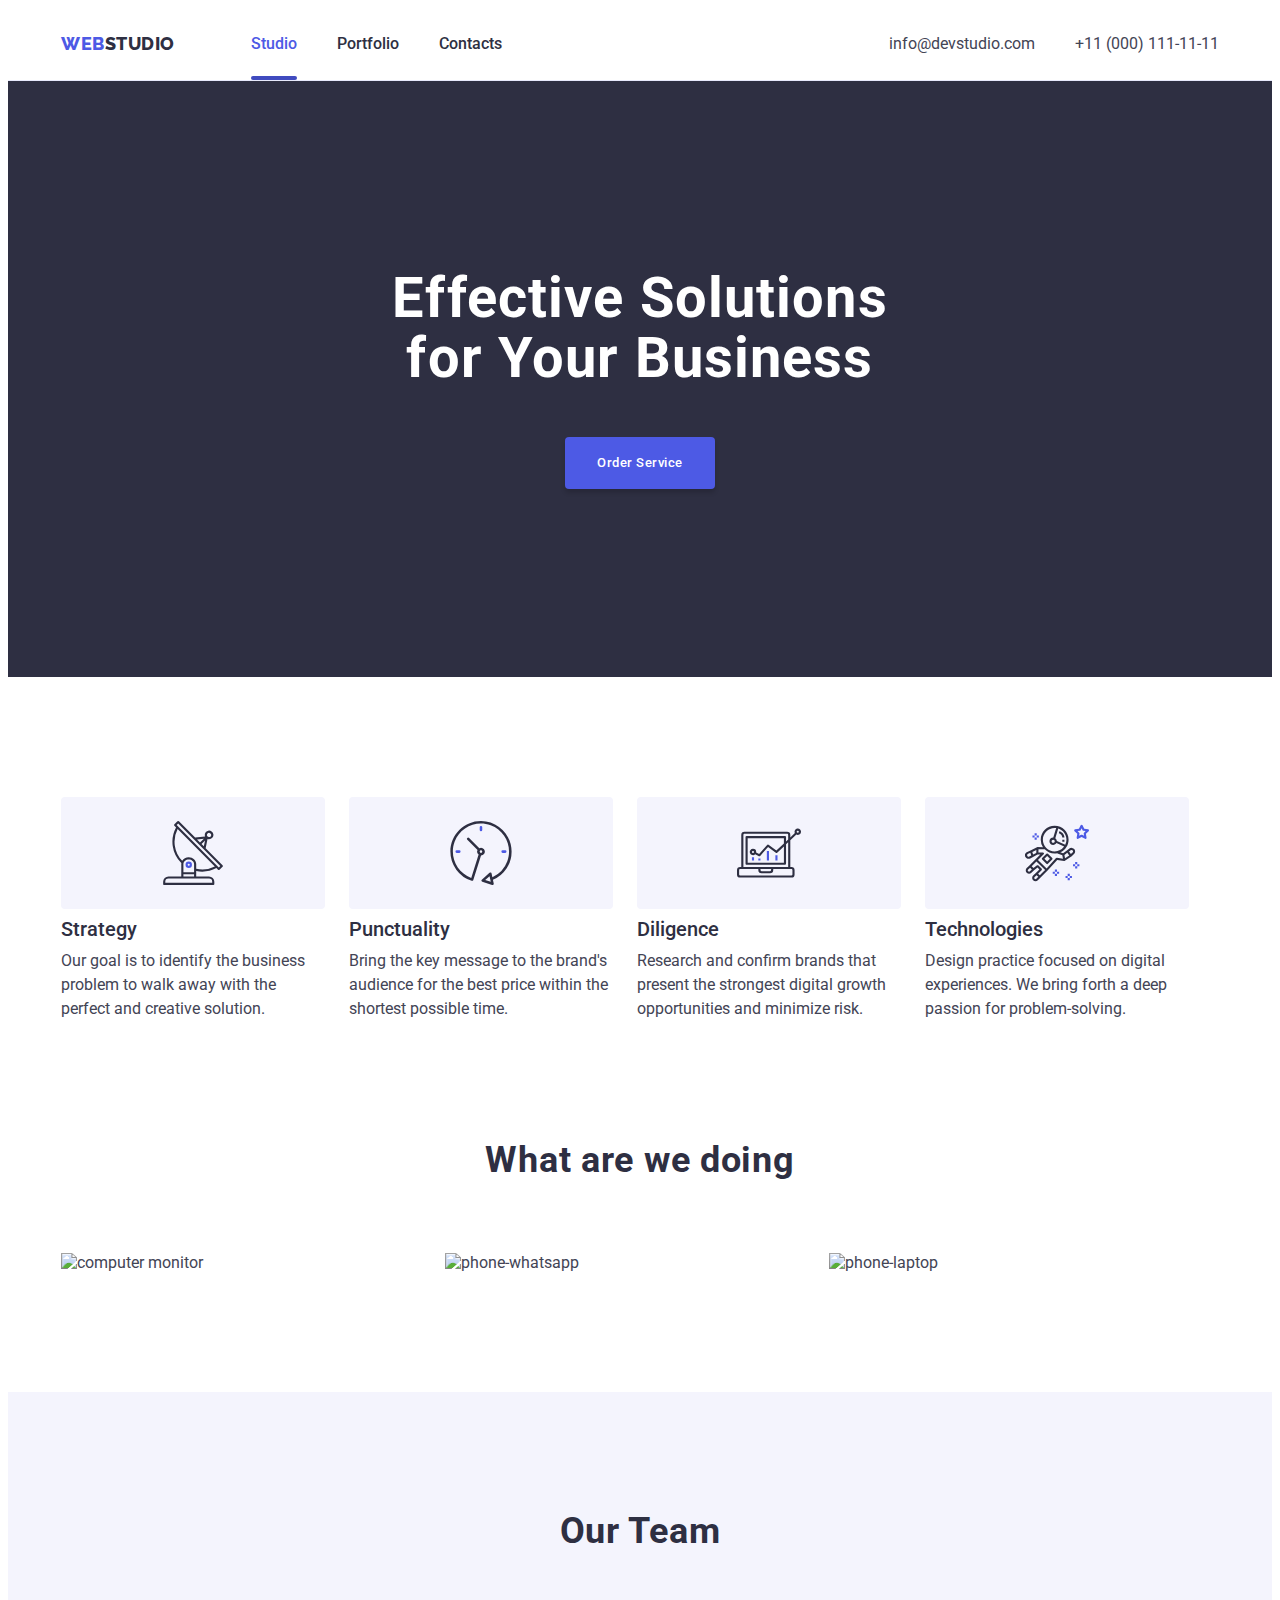
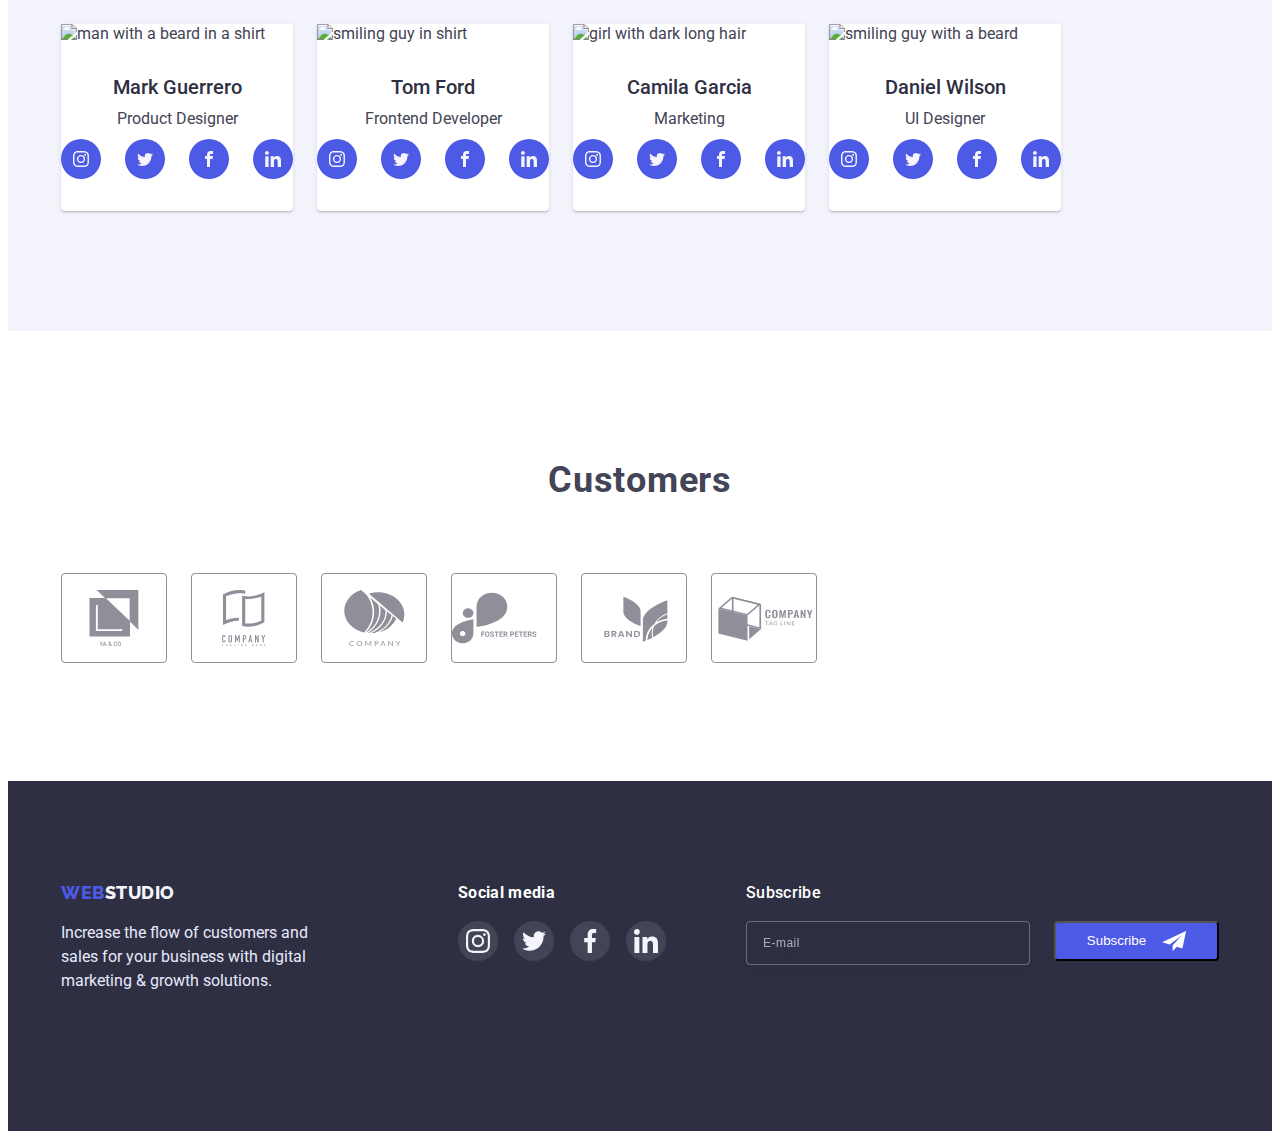
==== commit 43392ea3: "hw-6 update" ====
--- a/index.html
+++ b/index.html
@@ -312,7 +312,7 @@
         <svg class="modal-fake-icon" width="10" height="8">
             <use href="./images/sprite.svg#icon-click"></use>
         </svg>
-    </span>I accept the terms and conditions of the&nbsp;<a href="">Privacy Policy</a>
+    </span>I accept the terms and conditions of the&nbsp;<a class="modal-link" href="">Privacy Policy</a>
     </label>
        <button type="submit" class="modal-submit btn">Send</button>
     </form>
--- a/css/styles.css
+++ b/css/styles.css
@@ -429,7 +429,7 @@
 margin-right: 129px;
 }
 .footer-right {
-  margin-right: 120px;
+  margin-right: 80px;
 }
 .footer-logo {
 display: inline-block;
@@ -439,8 +439,8 @@
 }
 
 .footer-text {
-max-width: 264px;
-max-height: 110px;
+min-width: 264px;
+min-height: 110px;
 color: #E7E9FC;
 background: #2E2F42;
 }
@@ -484,12 +484,10 @@
 margin-bottom: 16px;
 }
 
-
 .footer-right {
 display: block;
 }
-.footer-form {
-}
+
 .footer-field {
 display: flex;
 }
@@ -526,9 +524,7 @@
 letter-spacing: 0.04em;
 color: rgba(255, 255, 255, 0.6);
 }
-.footer-input-btn-icon {
-  
-}
+
 .footer-input-btn {
   display: flex;
   justify-content: center;
@@ -539,8 +535,12 @@
 border-radius: 4px;
 color: #FFFFFF;
 cursor: pointer;
-}
-
+transition: background-color 250ms  cubic-bezier(0.4, 0, 0.2, 1);
+}
+.footer-input-btn:hover,
+.footer-input-btn:focus {
+  background: #404BBF;
+}
 .footer-input-icon {
 
  fill: #FFFFFF; 
@@ -685,7 +685,7 @@
 justify-content: center;
 align-items: center;
 width: 24px;
-width: 24px;
+height: 24px;
 cursor: pointer;
 border-radius: 50%;
 background: #E7E9FC;
@@ -695,7 +695,7 @@
 }
 .modal-close-btn:hover,
 .modal-close-btn:focus {
-  background-color: #404BBF;
+    background: #404BBF;;
 }
 .modal-close-btn-icon {
   transition: fill 250ms  cubic-bezier(0.4, 0, 0.2, 1);
@@ -738,6 +738,7 @@
 .modal-input {
   width: 100%;
   height: 40px;
+  background: #FCFCFC;
   border: 1px solid rgba(33, 33, 33, 0.2);
   border-radius: 4px;
   padding-left: 38px;
@@ -769,6 +770,7 @@
 border-radius: 4px;
 padding: 8px 16px;
 transition: border-color 250ms  cubic-bezier(0.4, 0, 0.2, 1);
+background: #FCFCFC;
 
 }
 .modal-message::placeholder {
@@ -792,7 +794,6 @@
 color: #757575;
 margin-bottom: 24px;
 margin-top: 16px;
-
 }
 .modal-form-desk-check span {
   display: flex;
@@ -805,14 +806,15 @@
   fill: transparent;
   margin-right: 8px;
 }
-.modal-fake-icon {
-opacity: ;
-}
+
+
 .modal-form-check:checked +.modal-form-desk-check span {
 background-color:#404BBF;
 fill: #FFFFFF;
 }
-
+.modal-link {
+  color: #4D5AE5;
+}
 .modal-submit {
 width: 169px;
 height: 56px;
@@ -827,4 +829,8 @@
 background: var(--color-action);
 transition: background-color 250ms cubic-bezier(0.4, 0, 0.2, 1);
 margin-bottom: 24px;
+}
+.modal-submit:hover,
+.modal-submit:focus {
+  background: #404BBF;
 }